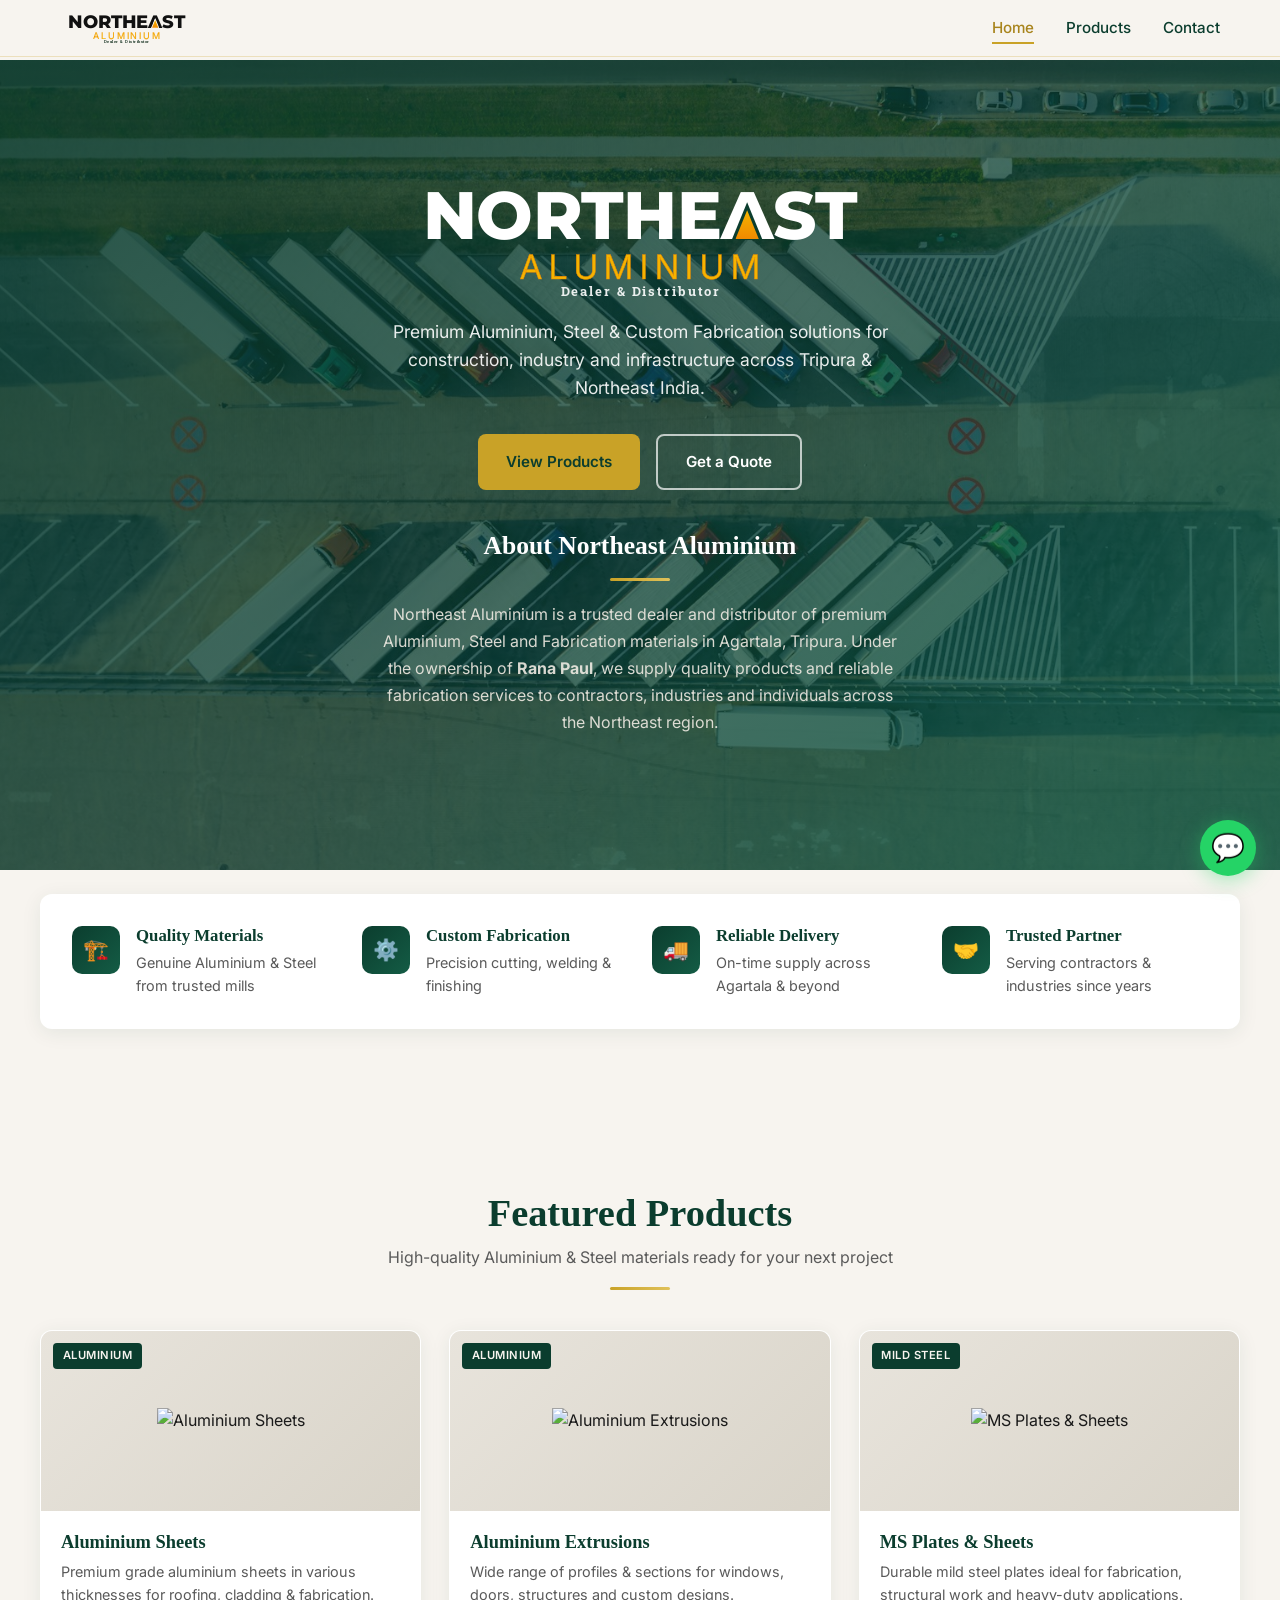
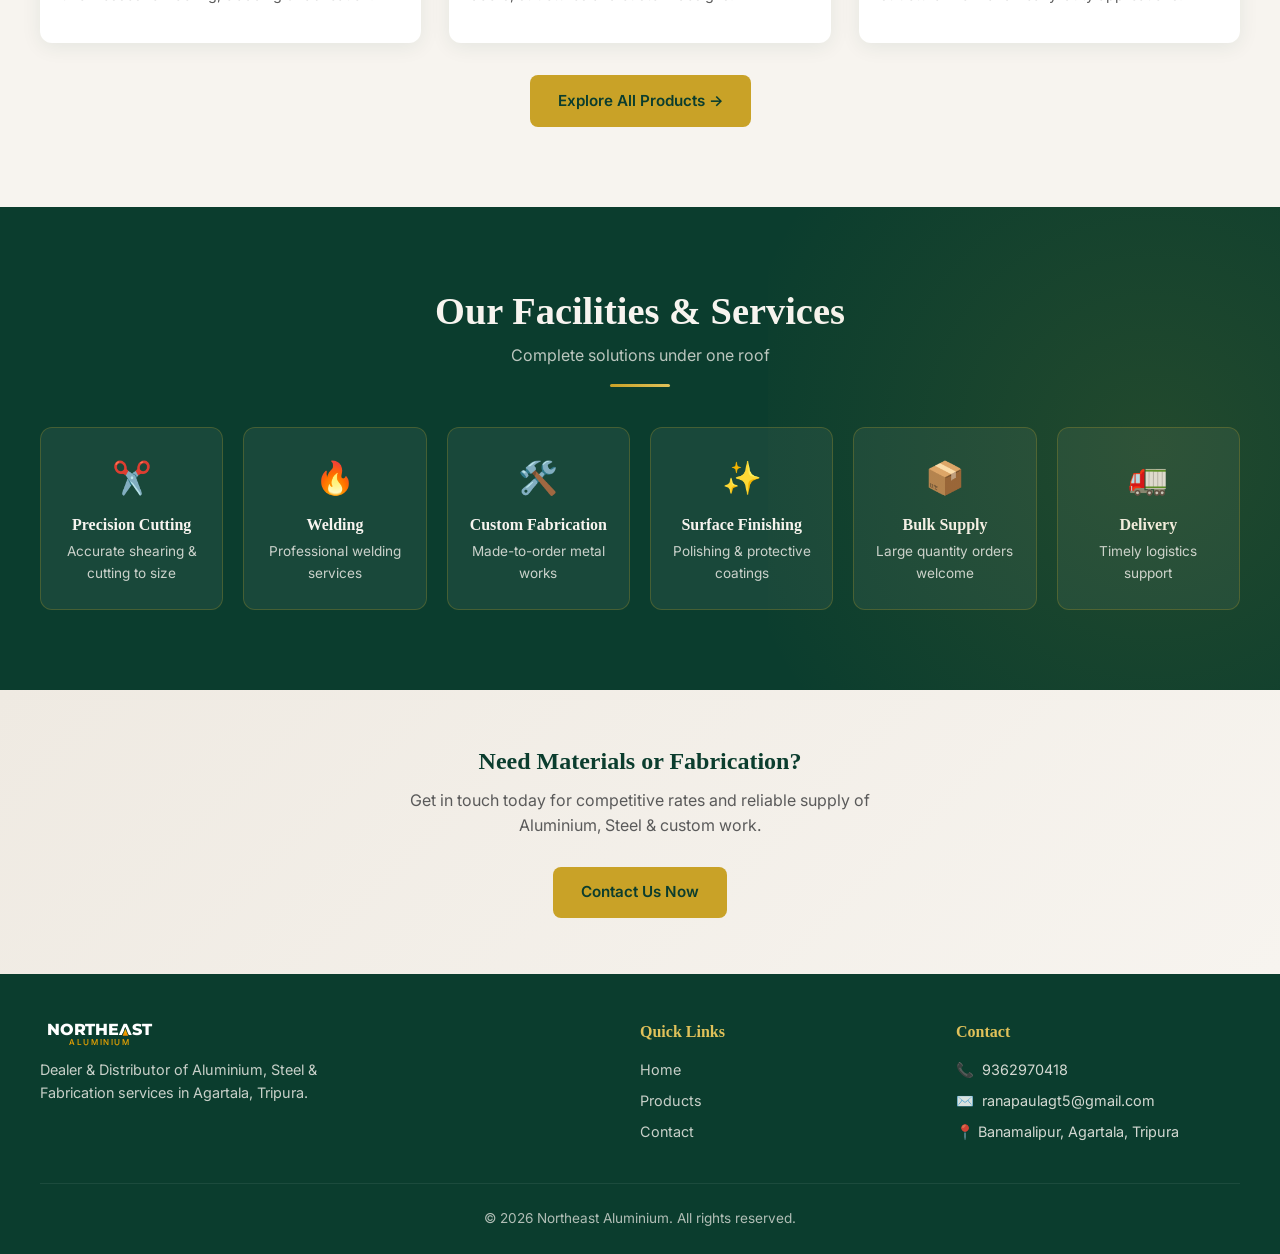
==== index.html @ 54a19af0 "Add files via upload" ====
<!DOCTYPE html>
<html lang="en">

<head>
    <meta charset="UTF-8">
    <meta name="viewport" content="width=device-width, initial-scale=1.0">
    <title>Northeast Aluminium | Dealer & Distributor – Aluminium, Steel & Fabrication</title>
    <meta name="description"
        content="Northeast Aluminium – Trusted dealer & distributor of Aluminium, Steel and Fabrication services in Agartala, Tripura.">

    <link rel="preconnect" href="https://fonts.googleapis.com">
    <link rel="preconnect" href="https://fonts.gstatic.com" crossorigin>
    <link
        href="https://fonts.googleapis.com/css2?family=Inter:wght@400;500;600&family=Montserrat:wght@400;500;600;700;800&family=Roboto+Slab:wght@700&family=Cormorant+Garamond:wght@600&display=swap"
        rel="stylesheet">

    <link rel="stylesheet" href="css/style.css">
</head>

<body>

    <!-- Header -->
    <header class="header">
        <div class="nav-container">
            <a href="index.html" class="logo">
                <div class="site-logo" role="img" aria-label="Northeast Aluminium — Dealer & Distributor">
                    <div class="wordmark">NORTHE<span class="a">A</span>ST</div>
                    <div class="product">Aluminium</div>
                    <div class="role">Dealer & Distributor</div>
                </div>
            </a>

            <nav class="nav-links">
                <a href="index.html" class="active">Home</a>
                <a href="products.html">Products</a>
                <a href="contact.html">Contact</a>
            </nav>

            <div class="hamburger">
                <span></span>
                <span></span>
                <span></span>
            </div>
        </div>
    </header>

    <!-- Mobile Menu -->
    <div class="overlay"></div>
    <div class="mobile-menu">
        <a href="index.html">Home</a>
        <a href="products.html">Products</a>
        <a href="contact.html">Contact</a>
    </div>

    <!-- Hero -->
    <section class="hero">
        <div class="hero-bg"></div>
        <div class="hero-overlay"></div>
        <div class="hero-content">
            <div class="site-logo hero-logo" role="img" aria-label="Northeast Aluminium — Dealer & Distributor">
                <div class="wordmark">NORTHE<span class="a">A</span>ST</div>
                <div class="product">Aluminium</div>
                <div class="role">Dealer & Distributor</div>
            </div>

            <p>Premium Aluminium, Steel & Custom Fabrication solutions for construction, industry and infrastructure
                across Tripura & Northeast India.</p>
            <div class="hero-btns">
                <a href="products.html" class="btn btn-primary">View Products</a>
                <a href="contact.html" class="btn btn-outline">Get a Quote</a>
            </div>
            <!-- Short Intro -->
            <section class="section intro-section">
                <div class="container">
                    <div style="max-width: 720px; margin: 0 auto; text-align: center;">
                        <h2 style="color: var(--White); margin-bottom: 0.9rem; font-size: 1.6rem;">About Northeast
                            Aluminium
                        </h2>
                        <div class="gold-line" style="margin-bottom: 1.25rem;"></div>
                        <p style="color: var(--cream-dark); font-size: 1rem; line-height: 1.7; margin: 0;">
                            Northeast Aluminium is a trusted dealer and distributor of premium Aluminium, Steel and
                            Fabrication
                            materials in Agartala, Tripura.
                            Under the ownership of <strong>Rana Paul</strong>, we supply quality products and reliable
                            fabrication
                            services to contractors, industries and individuals across the Northeast region.
                        </p>
                    </div>
                </div>
            </section>
        </div>
    </section>


    <!-- About / USP Strip -->
    <section class="section" style="padding-top: 0;">
        <div class="container">
            <div class="about-strip">
                <div class="about-item">
                    <div class="about-icon">🏗️</div>
                    <div>
                        <h4>Quality Materials</h4>
                        <p>Genuine Aluminium & Steel from trusted mills</p>
                    </div>
                </div>
                <div class="about-item">
                    <div class="about-icon">⚙️</div>
                    <div>
                        <h4>Custom Fabrication</h4>
                        <p>Precision cutting, welding & finishing</p>
                    </div>
                </div>
                <div class="about-item">
                    <div class="about-icon">🚚</div>
                    <div>
                        <h4>Reliable Delivery</h4>
                        <p>On-time supply across Agartala & beyond</p>
                    </div>
                </div>
                <div class="about-item">
                    <div class="about-icon">🤝</div>
                    <div>
                        <h4>Trusted Partner</h4>
                        <p>Serving contractors & industries since years</p>
                    </div>
                </div>
            </div>
        </div>
    </section>

    <!-- Featured Products -->
    <section class="section">
        <div class="container">
            <div class="section-header">
                <h2>Featured Products</h2>
                <p>High-quality Aluminium & Steel materials ready for your next project</p>
                <div class="gold-line"></div>
            </div>

            <div class="products-grid">
                <!-- Card 1 -->
                <div class="product-card">
                    <div class="product-img">
                        <img src="images/products/aluminium-sheets.jpg" alt="Aluminium Sheets">
                        <span class="material-tag">Aluminium</span>
                    </div>
                    <div class="product-body">
                        <h3>Aluminium Sheets</h3>
                        <p>Premium grade aluminium sheets in various thicknesses for roofing, cladding & fabrication.
                        </p>
                    </div>
                </div>

                <!-- Card 2 -->
                <div class="product-card">
                    <div class="product-img">
                        <img src="images/products/aluminium-extrusions.jpg" alt="Aluminium Extrusions">
                        <span class="material-tag">Aluminium</span>
                    </div>
                    <div class="product-body">
                        <h3>Aluminium Extrusions</h3>
                        <p>Wide range of profiles & sections for windows, doors, structures and custom designs.</p>
                    </div>
                </div>

                <!-- Card 3 -->
                <div class="product-card">
                    <div class="product-img">
                        <img src="images/products/ms-plates.jpg" alt="MS Plates & Sheets">
                        <span class="material-tag">Mild Steel</span>
                    </div>
                    <div class="product-body">
                        <h3>MS Plates & Sheets</h3>
                        <p>Durable mild steel plates ideal for fabrication, structural work and heavy-duty applications.
                        </p>
                    </div>
                </div>
            </div>

            <div class="text-center mt-2">
                <a href="products.html" class="btn btn-primary">Explore All Products →</a>
            </div>
        </div>
    </section>

    <!-- Facilities -->
    <section class="section facilities">
        <div class="container">
            <div class="section-header">
                <h2>Our Facilities & Services</h2>
                <p>Complete solutions under one roof</p>
                <div class="gold-line"></div>
            </div>

            <div class="facilities-grid">
                <div class="facility-card">
                    <div class="facility-icon">✂️</div>
                    <h4>Precision Cutting</h4>
                    <p>Accurate shearing & cutting to size</p>
                </div>
                <div class="facility-card">
                    <div class="facility-icon">🔥</div>
                    <h4>Welding</h4>
                    <p>Professional welding services</p>
                </div>
                <div class="facility-card">
                    <div class="facility-icon">🛠️</div>
                    <h4>Custom Fabrication</h4>
                    <p>Made-to-order metal works</p>
                </div>
                <div class="facility-card">
                    <div class="facility-icon">✨</div>
                    <h4>Surface Finishing</h4>
                    <p>Polishing & protective coatings</p>
                </div>
                <div class="facility-card">
                    <div class="facility-icon">📦</div>
                    <h4>Bulk Supply</h4>
                    <p>Large quantity orders welcome</p>
                </div>
                <div class="facility-card">
                    <div class="facility-icon">🚛</div>
                    <h4>Delivery</h4>
                    <p>Timely logistics support</p>
                </div>
            </div>
        </div>
    </section>

    <!-- CTA -->
    <section class="cta">
        <div class="container">
            <h2>Need Materials or Fabrication?</h2>
            <p>Get in touch today for competitive rates and reliable supply of Aluminium, Steel & custom work.</p>
            <a href="contact.html" class="btn btn-primary">Contact Us Now</a>
        </div>
    </section>

    <!-- Footer -->
    <footer class="footer">
        <div class="container">
            <div class="footer-grid">
                <div class="footer-brand">
                    <div class="site-logo" role="img" aria-label="Northeast Aluminium">
                        <div class="wordmark">NORTHE<span class="a">A</span>ST</div>
                        <div class="product">Aluminium</div>
                    </div>
                    <p style="margin-top: 0.75rem;">Dealer & Distributor of Aluminium, Steel & Fabrication services in
                        Agartala, Tripura.</p>
                </div>

                <div class="footer-links">
                    <h4>Quick Links</h4>
                    <a href="index.html">Home</a>
                    <a href="products.html">Products</a>
                    <a href="contact.html">Contact</a>
                </div>

                <div class="footer-contact">
                    <h4>Contact</h4>
                    <p>📞 <a href="tel:+919362970418">9362970418</a></p>
                    <p>✉️ <a href="mailto:ranapaulagt5@gmail.com">ranapaulagt5@gmail.com</a></p>
                    <p>📍 Banamalipur, Agartala, Tripura</p>
                </div>
            </div>

            <div class="footer-bottom">
                <p>© 2026 Northeast Aluminium. All rights reserved.</p>
            </div>
        </div>
    </footer>

    <!-- Floating WhatsApp -->
    <a href="https://wa.me/919362970418" class="float-whatsapp" target="_blank" rel="noopener"
        title="Chat on WhatsApp">💬</a>

    <script src="js/script.js"></script>
</body>

</html>
---- css/style.css ----
/* ============================================
   NORTHEAST ALUMINIUM - Premium Mobile-First
   Theme: Cream + Deep Green + Gold Accents
   ============================================ */

:root {
    --cream: #f7f4ef;
    --cream-dark: #efeae2;
    --green: #0b3d2e;
    --green-light: #145c45;
    --green-soft: #1a6b52;
    --gold: #c9a227;
    --gold-light: #e0c15a;
    --gold-dark: #a8841c;
    --text: #1a1a1a;
    --text-muted: #5a5a5a;
    --white: #ffffff;
    --shadow: 0 4px 20px rgba(11, 61, 46, 0.08);
    --shadow-hover: 0 8px 30px rgba(11, 61, 46, 0.15);
    --radius: 12px;
    --transition: all 0.3s cubic-bezier(0.4, 0, 0.2, 1);
}

* {
    margin: 0;
    padding: 0;
    box-sizing: border-box;
}

html {
    scroll-behavior: smooth;
}

body {
    font-family: 'Inter', -apple-system, BlinkMacSystemFont, 'Segoe UI', sans-serif;
    background-color: var(--cream);
    color: var(--text);
    line-height: 1.6;
    overflow-x: hidden;
}

h1,
h2,
h3,
h4 {
    font-family: 'Times New Roman', Times, serif;
    font-weight: 700;
    line-height: 1.25;
}

img {
    max-width: 100%;
    height: auto;
    display: block;
}

a {
    text-decoration: none;
    color: inherit;
    transition: var(--transition);
}

ul {
    list-style: none;
}

/* ========== HEADER ========== */
.header {
    position: fixed;
    top: 0;
    left: 0;
    right: 0;
    z-index: 1000;
    background: rgba(247, 244, 239, 0.95);
    backdrop-filter: blur(12px);
    border-bottom: 1px solid rgba(201, 162, 39, 0.25);
    transition: var(--transition);
}

.header.scrolled {
    box-shadow: var(--shadow);
}

.nav-container {
    max-width: 1200px;
    margin: 0 auto;
    padding: 0.75rem 1.25rem;
    display: flex;
    align-items: center;
    justify-content: space-between;
}

.logo {
    display: flex;
    align-items: center;
    gap: 0.5rem;
}


.nav-links {
    display: none;
    gap: 2rem;
    align-items: center;
}

.nav-links a {
    font-weight: 500;
    font-size: 0.95rem;
    color: var(--green);
    position: relative;
    padding: 0.25rem 0;
}

.nav-links a::after {
    content: '';
    position: absolute;
    bottom: 0;
    left: 0;
    width: 0;
    height: 2px;
    background: var(--gold);
    transition: width 0.3s ease;
}

.nav-links a:hover::after,
.nav-links a.active::after {
    width: 100%;
}

.nav-links a.active {
    color: var(--gold-dark);
}

.hamburger {
    display: flex;
    flex-direction: column;
    gap: 5px;
    cursor: pointer;
    padding: 8px;
    z-index: 1001;
}

.hamburger span {
    width: 24px;
    height: 2.5px;
    background: var(--green);
    border-radius: 2px;
    transition: var(--transition);
}

.hamburger.active span:nth-child(1) {
    transform: rotate(45deg) translate(5px, 5px);
}

.hamburger.active span:nth-child(2) {
    opacity: 0;
}

.hamburger.active span:nth-child(3) {
    transform: rotate(-45deg) translate(5px, -5px);
}

/* Mobile Menu */
.mobile-menu {
    position: fixed;
    top: 0;
    right: -100%;
    width: 80%;
    max-width: 320px;
    height: 100vh;
    background: var(--green);
    padding: 5rem 2rem 2rem;
    transition: right 0.35s ease;
    z-index: 999;
    display: flex;
    flex-direction: column;
    gap: 1.5rem;
}

.mobile-menu.open {
    right: 0;
}

.mobile-menu a {
    color: var(--cream);
    font-size: 1.2rem;
    font-weight: 500;
    padding: 0.5rem 0;
    border-bottom: 1px solid rgba(255, 255, 255, 0.1);
}

.mobile-menu a:hover {
    color: var(--gold-light);
}

.overlay {
    position: fixed;
    inset: 0;
    background: rgba(0, 0, 0, 0.5);
    opacity: 0;
    visibility: hidden;
    transition: var(--transition);
    z-index: 998;
}

.overlay.show {
    opacity: 1;
    visibility: visible;
}

/* ========== HERO ========== */
.hero {
    position: relative;
    min-height: 85vh;
    display: flex;
    align-items: center;
    justify-content: center;
    text-align: center;
    color: var(--white);
    overflow: hidden;
    margin-top: 60px;
}

.hero-bg {
    position: absolute;
    inset: 0;
    background: url('../images/hero-bg.jpg') center/cover no-repeat;
    transform: scale(1.05);
    transition: transform 8s ease;
}

.hero:hover .hero-bg {
    transform: scale(1);
}

.hero-overlay {
    position: absolute;
    inset: 0;
    background: linear-gradient(135deg,
            rgba(11, 61, 46, 0.88) 0%,
            rgba(11, 61, 46, 0.72) 50%,
            rgba(20, 92, 69, 0.85) 100%);
}

.hero-content {
    position: relative;
    z-index: 2;
    padding: 2rem 1.5rem;
    max-width: 800px;
}



.hero h1 {
    font-size: clamp(2.2rem, 8vw, 3.8rem);
    margin-bottom: 0.75rem;
    letter-spacing: -0.5px;
}

.hero h1 span {
    color: var(--gold-light);
}

.hero p {
    font-size: 1.1rem;
    opacity: 0.9;
    margin-bottom: 2rem;
    max-width: 520px;
    margin-left: auto;
    margin-right: auto;
}

.hero-btns {
    display: flex;
    flex-wrap: wrap;
    gap: 1rem;
    justify-content: center;
}

/* ========== BUTTONS ========== */
.btn {
    display: inline-flex;
    align-items: center;
    justify-content: center;
    gap: 0.5rem;
    padding: 0.85rem 1.75rem;
    font-weight: 600;
    font-size: 0.95rem;
    border-radius: 8px;
    border: none;
    cursor: pointer;
    transition: var(--transition);
}

.btn-primary {
    background: var(--gold);
    color: var(--green);
}

.btn-primary:hover {
    background: var(--gold-light);
    transform: translateY(-2px);
    box-shadow: 0 6px 20px rgba(201, 162, 39, 0.35);
}

.btn-outline {
    background: transparent;
    color: var(--white);
    border: 2px solid rgba(255, 255, 255, 0.7);
}

.btn-outline:hover {
    background: rgba(255, 255, 255, 0.1);
    border-color: var(--white);
}

.btn-green {
    background: var(--green);
    color: var(--cream);
}

.btn-green:hover {
    background: var(--green-light);
    transform: translateY(-2px);
}

.btn-sm {
    padding: 0.55rem 1.1rem;
    font-size: 0.85rem;
}

/* ========== SECTIONS ========== */
.section {
    padding: 4rem 1.25rem;
}

.section-header {
    text-align: center;
    margin-bottom: 2.5rem;
}

.section-header h2 {
    font-size: clamp(1.75rem, 5vw, 2.4rem);
    color: var(--green);
    margin-bottom: 0.5rem;
}

.section-header p {
    color: var(--text-muted);
    max-width: 560px;
    margin: 0 auto;
}

.gold-line {
    width: 60px;
    height: 3px;
    background: linear-gradient(90deg, var(--gold), var(--gold-light));
    margin: 1rem auto 0;
    border-radius: 2px;
}

.container {
    max-width: 1200px;
    margin: 0 auto;
}

/* ========== ABOUT STRIP ========== */
.about-strip {
    background: var(--white);
    border-radius: var(--radius);
    padding: 2rem 1.5rem;
    box-shadow: var(--shadow);
    display: grid;
    gap: 1.5rem;
    margin-top: -3rem;
    position: relative;
    z-index: 10;
}

.about-item {
    display: flex;
    gap: 1rem;
    align-items: flex-start;
}

.about-icon {
    width: 48px;
    height: 48px;
    background: linear-gradient(135deg, var(--green), var(--green-light));
    border-radius: 10px;
    display: flex;
    align-items: center;
    justify-content: center;
    color: var(--gold-light);
    font-size: 1.3rem;
    flex-shrink: 0;
}

.about-item h4 {
    font-size: 1.05rem;
    color: var(--green);
    margin-bottom: 0.25rem;
}

.about-item p {
    font-size: 0.9rem;
    color: var(--text-muted);
}

/* ========== FEATURED PRODUCTS ========== */
.products-grid {
    display: grid;
    grid-template-columns: 1fr;
    gap: 1.5rem;
}

.product-card {
    background: var(--white);
    border-radius: var(--radius);
    overflow: hidden;
    box-shadow: var(--shadow);
    transition: var(--transition);
    border: 1px solid transparent;
}

.product-card:hover {
    transform: translateY(-6px);
    box-shadow: var(--shadow-hover);
    border-color: rgba(201, 162, 39, 0.3);
}

.product-img {
    height: 180px;
    background: linear-gradient(135deg, #e8e4dc, #d9d4c9);
    display: flex;
    align-items: center;
    justify-content: center;
    position: relative;
    overflow: hidden;
}

.product-img::before {
    content: attr(data-icon);
    font-size: 3.5rem;
    opacity: 0.7;
}

.product-img .material-tag {
    position: absolute;
    top: 12px;
    left: 12px;
    background: var(--green);
    color: var(--cream);
    font-size: 0.7rem;
    font-weight: 600;
    padding: 0.25rem 0.6rem;
    border-radius: 4px;
    text-transform: uppercase;
    letter-spacing: 0.5px;
}

.product-body {
    padding: 1.25rem;
}

.product-body h3 {
    font-size: 1.15rem;
    color: var(--green);
    margin-bottom: 0.4rem;
}

.product-body p {
    font-size: 0.9rem;
    color: var(--text-muted);
    margin-bottom: 1rem;
    display: -webkit-box;
    -webkit-line-clamp: 2;
    -webkit-box-orient: vertical;
    overflow: hidden;
}

.product-footer {
    display: flex;
    justify-content: space-between;
    align-items: center;
}

/* ========== FACILITIES ========== */
.facilities {
    background: var(--green);
    color: var(--cream);
    position: relative;
    overflow: hidden;
}

.facilities::before {
    content: '';
    position: absolute;
    top: -50%;
    right: -20%;
    width: 60%;
    height: 200%;
    background: radial-gradient(circle, rgba(201, 162, 39, 0.12) 0%, transparent 70%);
    pointer-events: none;
}

.facilities .section-header h2 {
    color: var(--cream);
}

.facilities .section-header p {
    color: rgba(247, 244, 239, 0.75);
}

.facilities-grid {
    display: grid;
    grid-template-columns: 1fr 1fr;
    gap: 1.25rem;
}

.facility-card {
    background: rgba(255, 255, 255, 0.06);
    border: 1px solid rgba(201, 162, 39, 0.25);
    border-radius: var(--radius);
    padding: 1.5rem 1.25rem;
    text-align: center;
    transition: var(--transition);
}

.facility-card:hover {
    background: rgba(255, 255, 255, 0.1);
    border-color: var(--gold);
    transform: translateY(-4px);
}

.facility-icon {
    font-size: 2rem;
    margin-bottom: 0.75rem;
    color: var(--gold-light);
}

.facility-card h4 {
    font-size: 1rem;
    margin-bottom: 0.35rem;
    color: var(--cream);
}

.facility-card p {
    font-size: 0.85rem;
    opacity: 0.8;
}

/* ========== CTA ========== */
.cta {
    background: linear-gradient(135deg, var(--cream-dark), var(--cream));
    text-align: center;
    padding: 3.5rem 1.5rem;
}

.cta h2 {
    color: var(--green);
    margin-bottom: 0.75rem;
}

.cta p {
    color: var(--text-muted);
    margin-bottom: 1.75rem;
    max-width: 480px;
    margin-left: auto;
    margin-right: auto;
}

/* ========== FOOTER ========== */
.footer {
    background: var(--green);
    color: var(--cream);
    padding: 3rem 1.25rem 1.5rem;
}

.footer-grid {
    display: grid;
    gap: 2rem;
    margin-bottom: 2rem;
}


.footer-brand p {
    font-size: 0.9rem;
    opacity: 0.8;
    max-width: 280px;
}

.footer h4 {
    font-size: 1rem;
    margin-bottom: 1rem;
    color: var(--gold-light);
}

.footer-links a {
    display: block;
    font-size: 0.9rem;
    opacity: 0.8;
    margin-bottom: 0.5rem;
}

.footer-links a:hover {
    opacity: 1;
    color: var(--gold-light);
}

.footer-contact p {
    font-size: 0.9rem;
    opacity: 0.85;
    margin-bottom: 0.5rem;
    display: flex;
    align-items: center;
    gap: 0.5rem;
}

.footer-bottom {
    border-top: 1px solid rgba(255, 255, 255, 0.1);
    padding-top: 1.5rem;
    text-align: center;
    font-size: 0.85rem;
    opacity: 0.7;
}

/* ========== PRODUCTS PAGE ========== */
.page-hero {
    background: var(--green);
    color: var(--cream);
    padding: 5.5rem 1.25rem 3rem;
    text-align: center;
    margin-top: 60px;
    position: relative;
    overflow: hidden;
}

.page-hero::after {
    content: '';
    position: absolute;
    bottom: 0;
    left: 0;
    right: 0;
    height: 4px;
    background: linear-gradient(90deg, transparent, var(--gold), transparent);
}

.page-hero h1 {
    font-size: clamp(1.8rem, 6vw, 2.6rem);
    margin-bottom: 0.5rem;
}

.page-hero p {
    opacity: 0.85;
    max-width: 500px;
    margin: 0 auto;
}

/* Filters */
.filters {
    background: var(--white);
    padding: 1.25rem;
    border-radius: var(--radius);
    box-shadow: var(--shadow);
    margin-bottom: 2rem;
    position: sticky;
    top: 70px;
    z-index: 50;
}

.search-box {
    position: relative;
    margin-bottom: 1rem;
}

.search-box input {
    width: 100%;
    padding: 0.85rem 1rem 0.85rem 2.75rem;
    border: 1.5px solid #e0dbd3;
    border-radius: 8px;
    font-size: 0.95rem;
    background: var(--cream);
    transition: var(--transition);
}

.search-box input:focus {
    outline: none;
    border-color: var(--gold);
    background: var(--white);
}

.search-box::before {
    content: '🔍';
    position: absolute;
    left: 1rem;
    top: 50%;
    transform: translateY(-50%);
    font-size: 1rem;
}

.filter-tabs {
    display: flex;
    flex-wrap: wrap;
    gap: 0.5rem;
}

.filter-btn {
    padding: 0.45rem 1rem;
    border-radius: 50px;
    border: 1.5px solid #e0dbd3;
    background: var(--cream);
    font-size: 0.85rem;
    font-weight: 500;
    color: var(--text-muted);
    cursor: pointer;
    transition: var(--transition);
}

.filter-btn:hover,
.filter-btn.active {
    background: var(--green);
    color: var(--cream);
    border-color: var(--green);
}

.category-title {
    font-size: 1.35rem;
    color: var(--green);
    margin: 2.5rem 0 1.25rem;
    padding-bottom: 0.5rem;
    border-bottom: 2px solid rgba(201, 162, 39, 0.3);
    display: flex;
    align-items: center;
    gap: 0.5rem;
}

.category-title::before {
    content: '';
    width: 8px;
    height: 8px;
    background: var(--gold);
    border-radius: 50%;
}

.no-results {
    text-align: center;
    padding: 3rem 1rem;
    color: var(--text-muted);
    display: none;
}

/* ========== CONTACT PAGE ========== */
.contact-grid {
    display: grid;
    gap: 2rem;
}

.contact-card {
    background: var(--white);
    border-radius: var(--radius);
    padding: 1.75rem;
    box-shadow: var(--shadow);
    display: flex;
    gap: 1.25rem;
    align-items: flex-start;
    transition: var(--transition);
}

.contact-card:hover {
    transform: translateY(-3px);
    box-shadow: var(--shadow-hover);
}

.contact-icon {
    width: 52px;
    height: 52px;
    background: linear-gradient(135deg, var(--green), var(--green-light));
    border-radius: 12px;
    display: flex;
    align-items: center;
    justify-content: center;
    color: var(--gold-light);
    font-size: 1.4rem;
    flex-shrink: 0;
}

.contact-card h3 {
    font-size: 1.1rem;
    color: var(--green);
    margin-bottom: 0.3rem;
}

.contact-card a,
.contact-card p {
    font-size: 0.95rem;
    color: var(--text-muted);
}

.contact-card a:hover {
    color: var(--gold-dark);
}

.whatsapp-btn {
    display: inline-flex;
    align-items: center;
    gap: 0.5rem;
    background: #25D366;
    color: white;
    padding: 0.6rem 1.2rem;
    border-radius: 8px;
    font-weight: 600;
    font-size: 0.9rem;
    margin-top: 0.5rem;
}

.whatsapp-btn:hover {
    background: #1da851;
    transform: translateY(-2px);
}

/* Form */
.contact-form {
    background: var(--white);
    border-radius: var(--radius);
    padding: 2rem 1.5rem;
    box-shadow: var(--shadow);
}

.contact-form h3 {
    color: var(--green);
    margin-bottom: 1.5rem;
    font-size: 1.3rem;
}

.form-group {
    margin-bottom: 1.25rem;
}

.form-group label {
    display: block;
    font-size: 0.9rem;
    font-weight: 500;
    color: var(--green);
    margin-bottom: 0.4rem;
}

.form-group input,
.form-group textarea,
.form-group select {
    width: 100%;
    padding: 0.85rem 1rem;
    border: 1.5px solid #e0dbd3;
    border-radius: 8px;
    font-size: 0.95rem;
    background: var(--cream);
    font-family: inherit;
    transition: var(--transition);
}

.form-group input:focus,
.form-group textarea:focus,
.form-group select:focus {
    outline: none;
    border-color: var(--gold);
    background: var(--white);
}

.form-group textarea {
    min-height: 120px;
    resize: vertical;
}

/* Map placeholder */
.map-placeholder {
    background: linear-gradient(135deg, #e8e4dc, #d4cfc5);
    height: 220px;
    border-radius: var(--radius);
    display: flex;
    align-items: center;
    justify-content: center;
    flex-direction: column;
    gap: 0.5rem;
    color: var(--green);
    font-weight: 500;
    margin-top: 1.5rem;
    border: 2px dashed rgba(11, 61, 46, 0.2);
}

/* ========== FLOATING WHATSAPP ========== */
.float-whatsapp {
    position: fixed;
    bottom: 1.5rem;
    right: 1.5rem;
    width: 56px;
    height: 56px;
    background: #25D366;
    border-radius: 50%;
    display: flex;
    align-items: center;
    justify-content: center;
    color: white;
    font-size: 1.7rem;
    box-shadow: 0 4px 20px rgba(37, 211, 102, 0.4);
    z-index: 999;
    transition: var(--transition);
    animation: pulse 2.5s infinite;
}

.float-whatsapp:hover {
    transform: scale(1.1);
    box-shadow: 0 6px 25px rgba(37, 211, 102, 0.5);
}

@keyframes pulse {

    0%,
    100% {
        box-shadow: 0 4px 20px rgba(37, 211, 102, 0.4);
    }

    50% {
        box-shadow: 0 4px 30px rgba(37, 211, 102, 0.7);
    }
}

/* ========== UTILITIES ========== */
.text-center {
    text-align: center;
}

.mt-2 {
    margin-top: 2rem;
}

.mb-2 {
    margin-bottom: 2rem;
}

/* ========== RESPONSIVE ========== */
@media (min-width: 640px) {
    .products-grid {
        grid-template-columns: repeat(2, 1fr);
    }

    .about-strip {
        grid-template-columns: repeat(2, 1fr);
    }

    .facilities-grid {
        grid-template-columns: repeat(3, 1fr);
    }
}

@media (min-width: 768px) {
    .nav-links {
        display: flex;
    }

    .hamburger {
        display: none;
    }

    .hero {
        min-height: 90vh;
    }

    .about-strip {
        grid-template-columns: repeat(4, 1fr);
        padding: 2rem;
    }

    .products-grid {
        grid-template-columns: repeat(3, 1fr);
    }

    .facilities-grid {
        grid-template-columns: repeat(3, 1fr);
    }

    .footer-grid {
        grid-template-columns: 2fr 1fr 1fr;
    }

    .contact-grid {
        grid-template-columns: 1fr 1fr;
    }

    .filters {
        display: flex;
        align-items: center;
        gap: 1.5rem;
    }

    .search-box {
        flex: 1;
        margin-bottom: 0;
    }
}

@media (min-width: 1024px) {
    .section {
        padding: 5rem 1.5rem;
    }

    .products-grid {
        grid-template-columns: repeat(3, 1fr);
        gap: 1.75rem;
    }

    .facilities-grid {
        grid-template-columns: repeat(6, 1fr);
    }
}

/* ========== PURE HTML LOGO ========== */
.site-logo {
    font-size: 18px;
    /* controls overall size in header */
    width: 7.4em;
    padding: 0;
    background: transparent;
    display: flex;
    flex-direction: column;
    align-items: center;
    line-height: 1;
}

.site-logo .wordmark {
    font-family: "Montserrat", "Arial Black", Arial, sans-serif;
    font-weight: 800;
    font-size: 1em;
    line-height: 1;
    letter-spacing: -0.01em;
    color: #111;
    white-space: nowrap;
}

.site-logo .wordmark .a {
    position: relative;
    display: inline-block;
}

.site-logo .wordmark .a::before {
    content: "";
    position: absolute;
    left: 50%;
    top: 0.3em;
    width: 0.46em;
    height: 0.56em;
    transform: translateX(-50%);
    background: #fff;
    clip-path: polygon(50% 0, 100% 100%, 0 100%);
    z-index: 1;
}

.site-logo .wordmark .a::after {
    content: "";
    position: absolute;
    left: 50%;
    top: 0.42em;
    width: 0.35em;
    height: 0.43em;
    transform: translateX(-50%);
    background: linear-gradient(180deg, #f5b400, #f08a00);
    clip-path: polygon(50% 0, 100% 100%, 0 100%);
    z-index: 2;
}

.site-logo .product {
    margin-top: 0.02em;
    font-weight: 400;
    font-size: 0.5em;
    line-height: 1;
    letter-spacing: 0.2em;
    padding-left: 0.2em;
    color: #f5b400;
    -webkit-text-stroke: 0.02em #f08a00;
    text-transform: uppercase;
}

.site-logo .role {
    margin-top: 0.12em;
    font-family: "Roboto Slab", Georgia, serif;
    font-weight: 700;
    font-size: 0.2em;
    letter-spacing: 0.14em;
    padding-left: 0.14em;
    color: #1f3a2a;
}

.site-logo .rule {
    width: 100%;
    height: 1px;
    margin-top: 0.22em;
    background: linear-gradient(90deg, transparent, #9a9a9a 12%, #9a9a9a 88%, transparent);
}

.site-logo .tagline {
    margin-top: 0.14em;
    font-family: "Cormorant Garamond", Georgia, serif;
    font-weight: 600;
    font-size: 0.17em;
    letter-spacing: 0.2em;
    padding-left: 0.2em;
    color: #222;
    text-transform: uppercase;
    white-space: nowrap;
}

/* Footer version of logo – slightly smaller + light background */
/* Footer logo – same look as hero, but small size */
.footer .site-logo {
    font-size: 16px;
    /* keeps the current small size */
    background: transparent;
    padding: 0;
    margin: 0;
}

.footer .site-logo .wordmark {
    color: #ffffff;
}

.footer .site-logo .product {
    color: #f5b400;
    -webkit-text-stroke: 0.015em #f08a00;
}

.footer .site-logo .role {
    color: rgba(255, 255, 255, 0.9);
}

.footer .site-logo .wordmark .a::before {
    background: #0b3d2e;
    /* dark green so triangle stays visible */
}

/* Hide the long tagline & role on very small screens to keep header clean */
@media (max-width: 400px) {

    .site-logo .role,
    .site-logo .tagline,
    .site-logo .rule {
        display: none;
    }

    .site-logo {
        font-size: 16px;
    }
}

/* Hero logo – matches the previous H1 size */
.hero-logo {
    font-size: clamp(2.4rem, 9vw, 4.2rem);
    margin: 0.8rem auto 1.2rem;
    color: #fff;
}

.hero-logo .wordmark {
    color: #fff;
}

.hero-logo .product {
    color: #f5b400;
    -webkit-text-stroke: 0.015em #f08a00;
}

.hero-logo .role {
    color: rgba(255, 255, 255, 0.9);
}

.hero-logo .wordmark .a::before {
    background: #0b3d2e;
    /* dark green so the white triangle stands out on dark hero */
}

/* Fix spacing between Intro and About cards */
.intro-section {
    padding-top: 2.5rem !important;
    padding-bottom: 1.5rem !important;
}

.about-strip {
    margin-top: 1.5rem !important;
    /* reduced from -3rem */
}
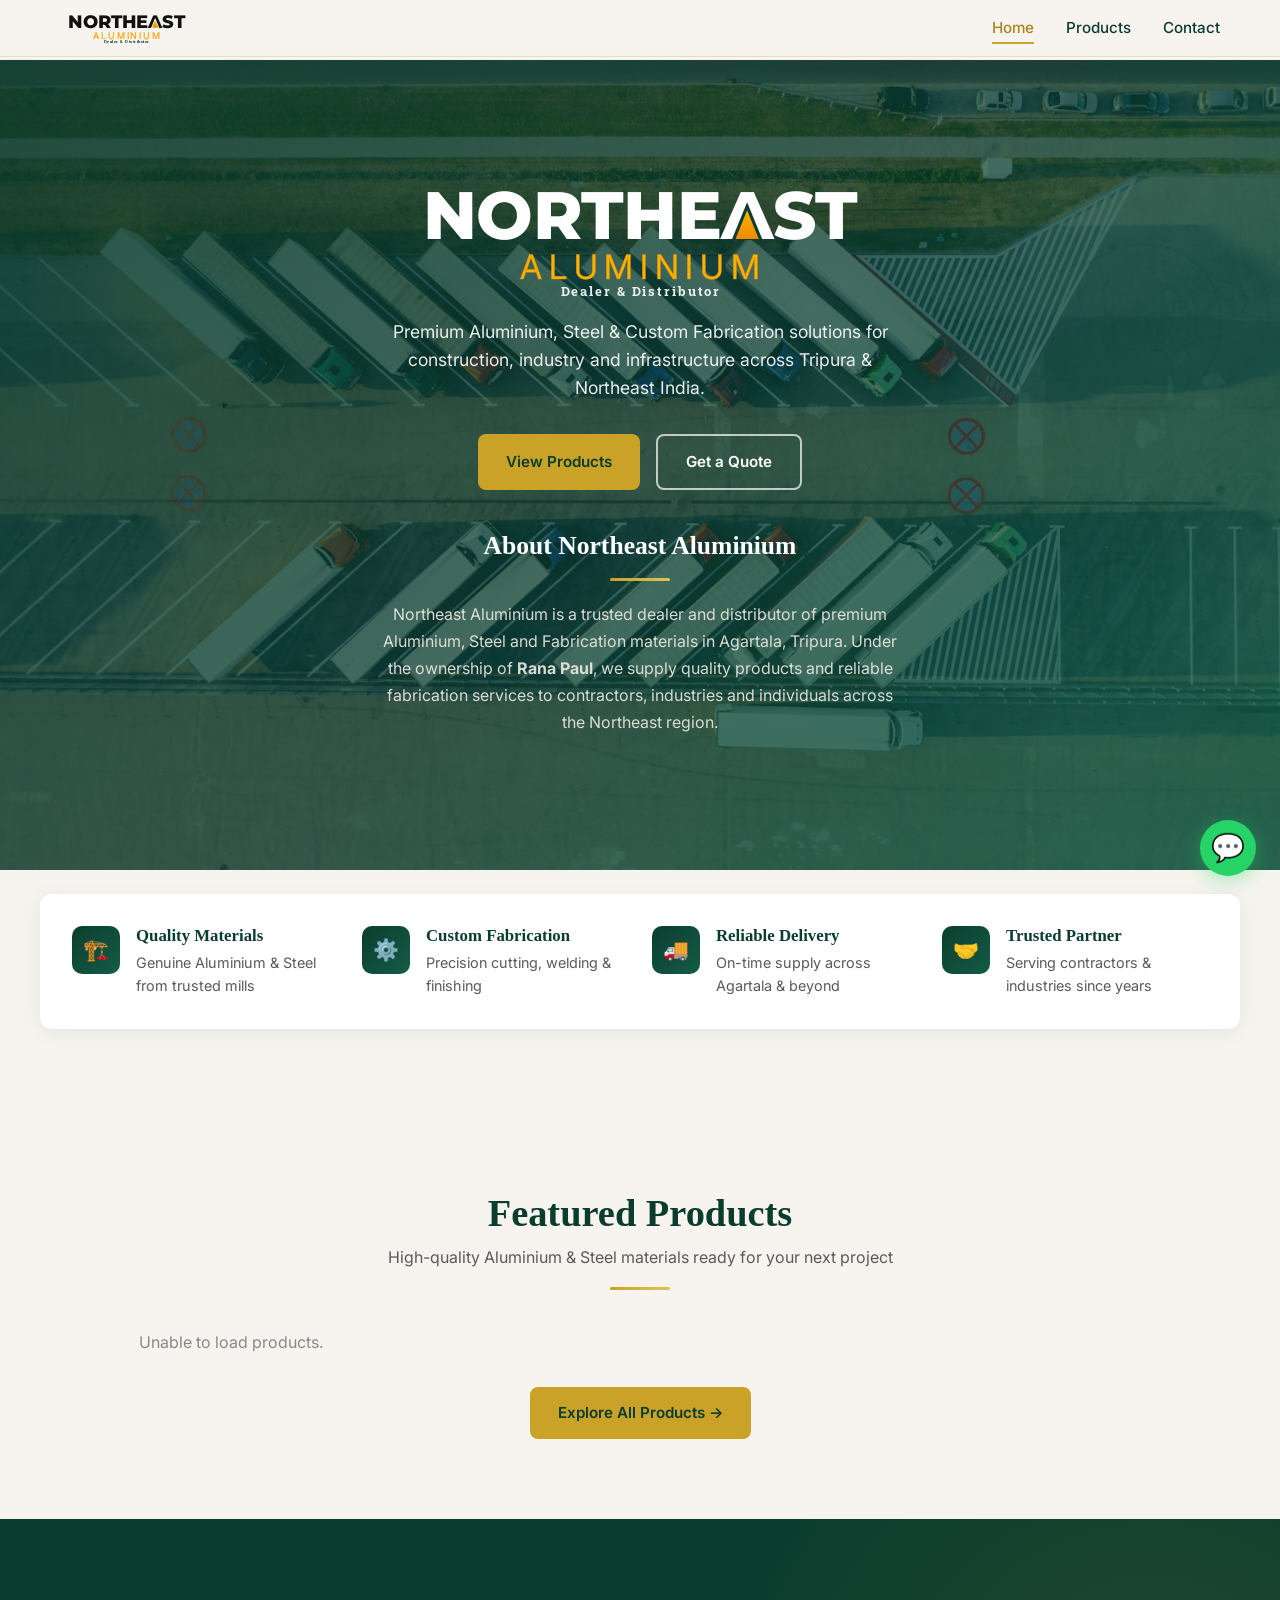
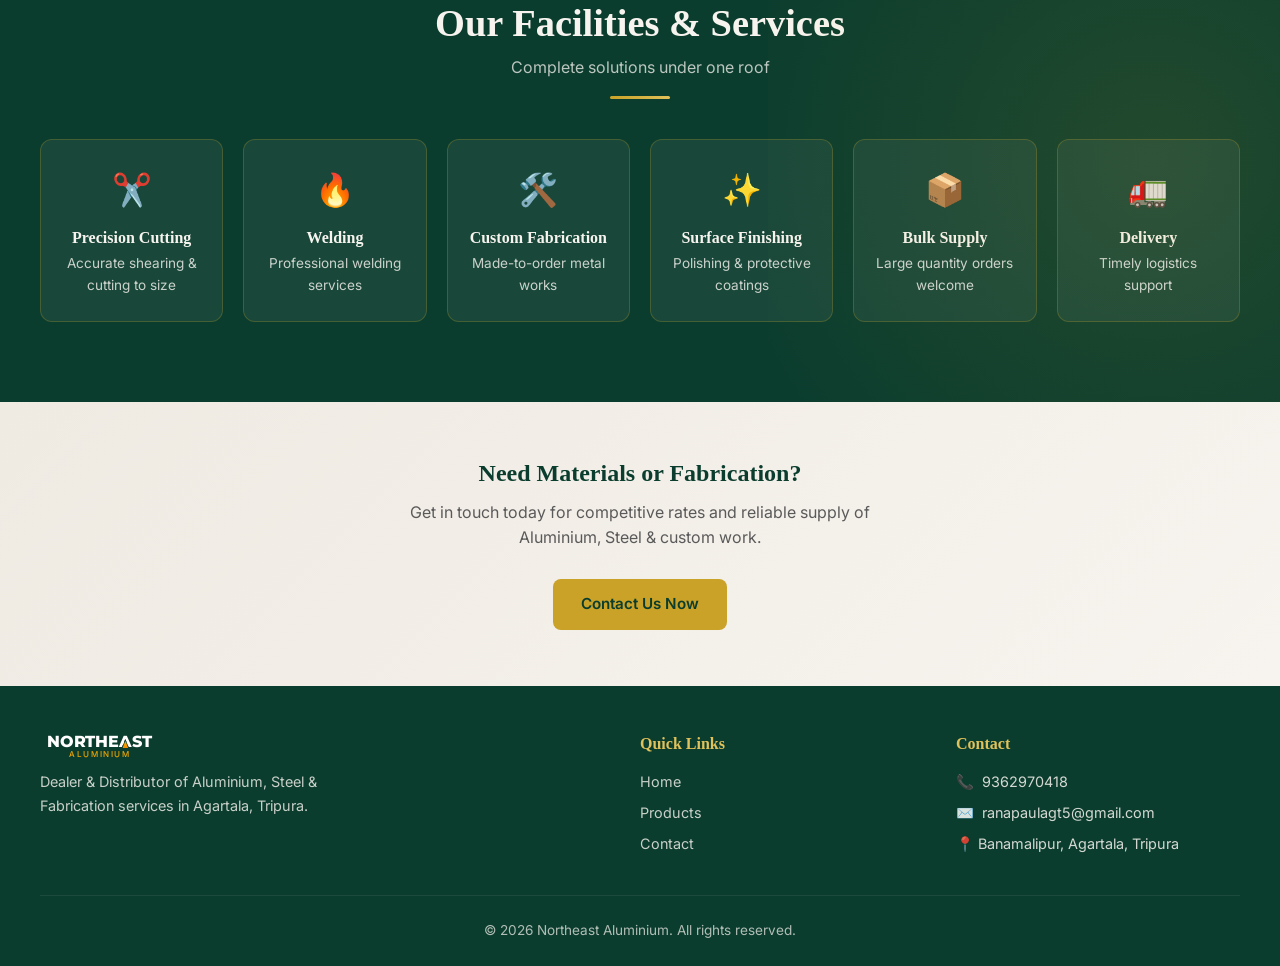
==== commit 76cca0f8: "Update index.html" ====
--- a/index.html
+++ b/index.html
@@ -137,44 +137,8 @@
                 <div class="gold-line"></div>
             </div>
 
-            <div class="products-grid">
-                <!-- Card 1 -->
-                <div class="product-card">
-                    <div class="product-img">
-                        <img src="images/products/aluminium-sheets.jpg" alt="Aluminium Sheets">
-                        <span class="material-tag">Aluminium</span>
-                    </div>
-                    <div class="product-body">
-                        <h3>Aluminium Sheets</h3>
-                        <p>Premium grade aluminium sheets in various thicknesses for roofing, cladding & fabrication.
-                        </p>
-                    </div>
-                </div>
-
-                <!-- Card 2 -->
-                <div class="product-card">
-                    <div class="product-img">
-                        <img src="images/products/aluminium-extrusions.jpg" alt="Aluminium Extrusions">
-                        <span class="material-tag">Aluminium</span>
-                    </div>
-                    <div class="product-body">
-                        <h3>Aluminium Extrusions</h3>
-                        <p>Wide range of profiles & sections for windows, doors, structures and custom designs.</p>
-                    </div>
-                </div>
-
-                <!-- Card 3 -->
-                <div class="product-card">
-                    <div class="product-img">
-                        <img src="images/products/ms-plates.jpg" alt="MS Plates & Sheets">
-                        <span class="material-tag">Mild Steel</span>
-                    </div>
-                    <div class="product-body">
-                        <h3>MS Plates & Sheets</h3>
-                        <p>Durable mild steel plates ideal for fabrication, structural work and heavy-duty applications.
-                        </p>
-                    </div>
-                </div>
+            <div class="products-grid" id="featuredProducts">
+                <!-- Loaded by JS from products.json -->
             </div>
 
             <div class="text-center mt-2">
@@ -275,6 +239,47 @@
         title="Chat on WhatsApp">💬</a>
 
     <script src="js/script.js"></script>
+    <script>
+        // Load first 3 products as featured
+        fetch('data/products.json')
+            .then(r => r.json())
+            .then(products => {
+                const container = document.getElementById('featuredProducts');
+                if (!products || products.length === 0) {
+                    container.innerHTML = '<p style="text-align:center;color:#888;">No products yet.</p>';
+                    return;
+                }
+                const featured = products
+                    .sort((a, b) => (a.sort_order || 0) - (b.sort_order || 0))
+                    .slice(0, 3);
+
+                const categoryLabels = {
+                    'aluminium': 'Aluminium',
+                    'mild-steel': 'Mild Steel',
+                    'stainless': 'Stainless Steel',
+                    'services': 'Services'
+                };
+
+                container.innerHTML = featured.map(p => `
+                    <div class="product-card">
+                        <div class="product-img">
+                            <img src="images/products/${p.image}" alt="${p.name}" loading="lazy"
+                                 onerror="this.src='https://via.placeholder.com/400x300?text=No+Image'">
+                            <span class="material-tag">${categoryLabels[p.category] || p.category}</span>
+                        </div>
+                        <div class="product-body">
+                            <h3>${p.name}</h3>
+                            <p>${p.description || ''}</p>
+                            ${p.price ? `<p style="font-weight:600;color:var(--green);margin-top:0.5rem;">₹ ${p.price}</p>` : ''}
+                        </div>
+                    </div>
+                `).join('');
+            })
+            .catch(() => {
+                document.getElementById('featuredProducts').innerHTML =
+                    '<p style="text-align:center;color:#888;">Unable to load products.</p>';
+            });
+    </script>
 </body>
 
-</html>+</html>
